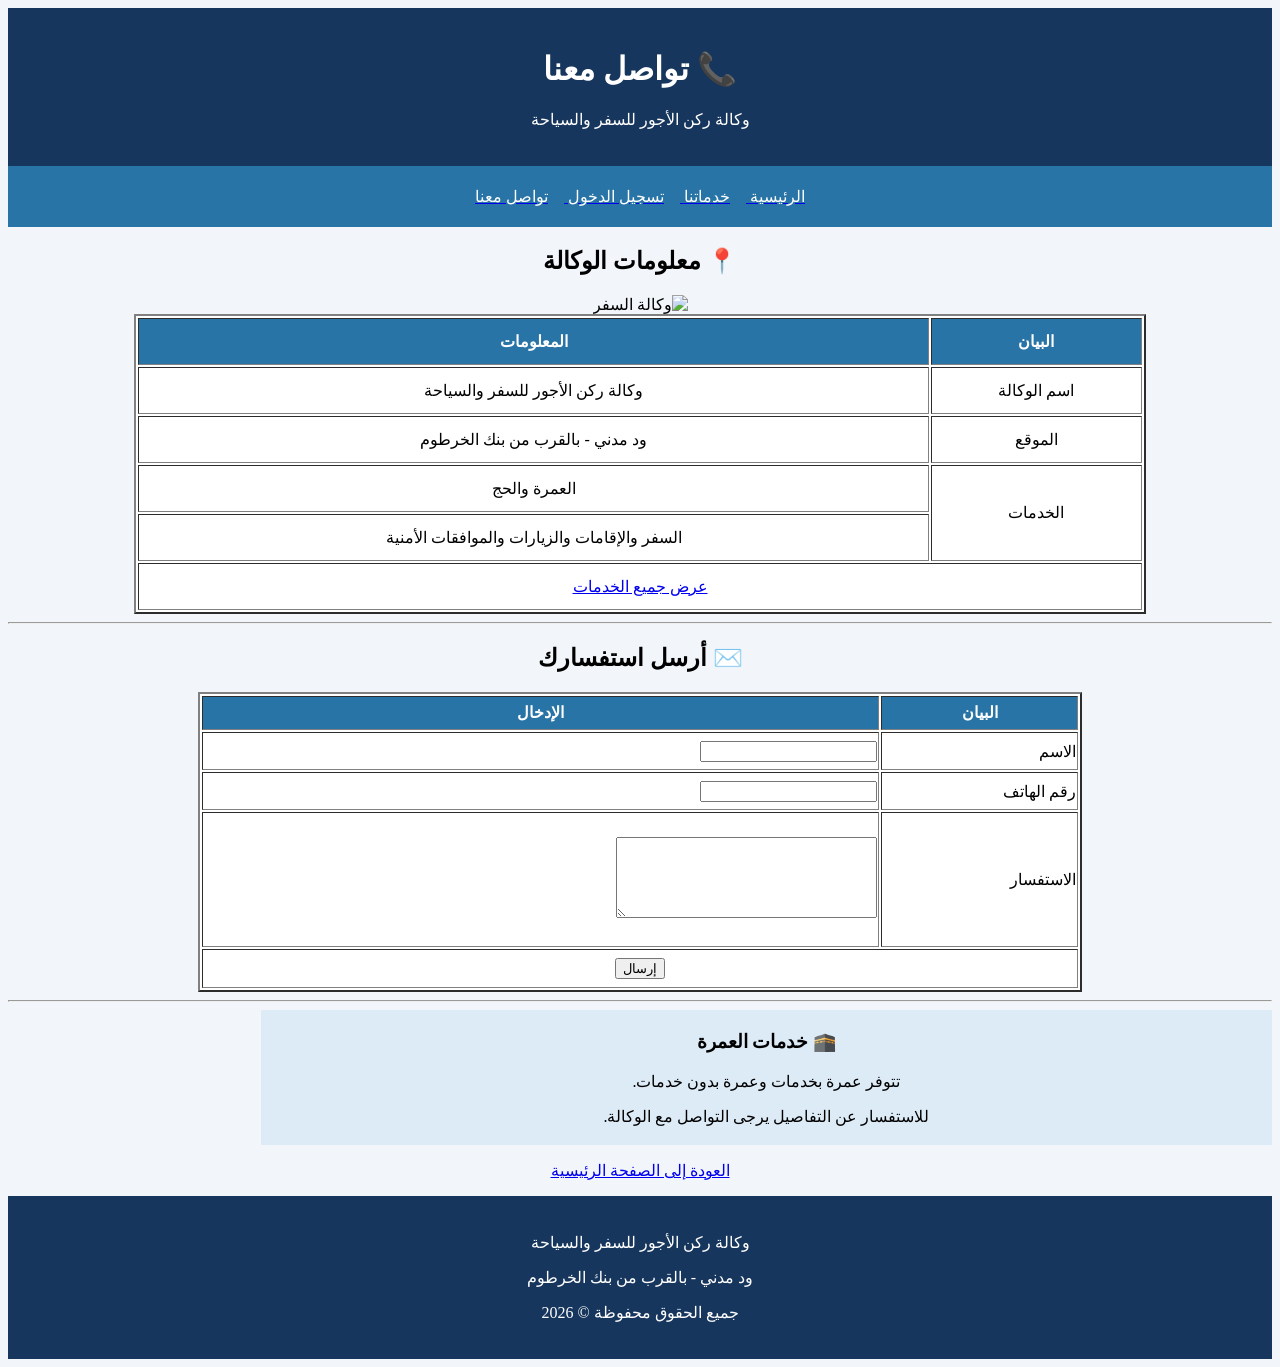
==== contact.html @ 18c45c10 "Add files via upload" ====
<!DOCTYPE html>
<html lang="ar" dir="rtl">

<head>
    <meta charset="UTF-8">
    <title>وكالة ركن الأجور - تواصل معنا</title>
</head>

<body bgcolor="#F2F6FA">

<header align="center">

<table width="100%" bgcolor="#17365D">
<tr>
<td align="center">

<br>

<h1>
<font color="white">
📞 تواصل معنا
</font>
</h1>

<p>
<font color="white">
<span>وكالة ركن الأجور للسفر والسياحة</span>
</font>
</p>

<br>

</td>
</tr>
</table>

</header>


<nav align="center">

<table width="100%" bgcolor="#2874A6">
<tr>
<td align="center">

<br>

<a href="index.html">
<font color="white">الرئيسية</font>
</a>

&nbsp;&nbsp;&nbsp;

<a href="services.html">
<font color="white">خدماتنا</font>
</a>

&nbsp;&nbsp;&nbsp;

<a href="login.html">
<font color="white">تسجيل الدخول</font>
</a>

&nbsp;&nbsp;&nbsp;

<a href="contact.html">
<font color="white">تواصل معنا</font>
</a>

<br><br>

</td>
</tr>
</table>

</nav>


<main>

<section>

<article>

<h2 align="center">📍 معلومات الوكالة</h2>

<div align="center">

<img
src="https://images.unsplash.com/photo-1521737604893-d14cc237f11d"
width="400"
height="200"
alt="وكالة السفر">

<table
border="2"
width="80%"
height="300"
align="center"
bgcolor="white">

<tr bgcolor="#2874A6">

<th>

<font color="white">
البيان
</font>

</th>

<th>

<font color="white">
المعلومات
</font>

</th>

</tr>


<tr align="center">

<td>اسم الوكالة</td>

<td>
<span>وكالة ركن الأجور للسفر والسياحة</span>
</td>

</tr>


<tr align="center">

<td>الموقع</td>

<td>
ود مدني - بالقرب من بنك الخرطوم
</td>

</tr>


<tr align="center">

<td rowspan="2">
الخدمات
</td>

<td>
العمرة والحج
</td>

</tr>


<tr align="center">

<td>
السفر والإقامات والزيارات والموافقات الأمنية
</td>

</tr>


<tr align="center">

<td colspan="2">

<a href="services.html">
عرض جميع الخدمات
</a>

</td>

</tr>

</table>

</div>

</article>

</section>


<hr>


<section>

<h2 align="center">✉️ أرسل استفسارك</h2>

<div align="center">

<table
border="2"
width="70%"
height="300"
align="center"
bgcolor="white">

<tr>

<th bgcolor="#2874A6">

<font color="white">
البيان
</font>

</th>

<th bgcolor="#2874A6">

<font color="white">
الإدخال
</font>

</th>

</tr>


<tr>

<td>
الاسم
</td>

<td>

<input
type="text"
name="name">

</td>

</tr>


<tr>

<td>
رقم الهاتف
</td>

<td>

<input
type="text"
name="phone">

</td>

</tr>


<tr>

<td>
الاستفسار
</td>

<td>

<textarea
name="message"
rows="5"
cols="30"></textarea>

</td>

</tr>


<tr>

<td colspan="2" align="center">

<input
type="submit"
value="إرسال">

</td>

</tr>

</table>

</div>

</section>


<hr>


<aside align="center">

<table width="80%" bgcolor="#DDEBF7">

<tr>
<td align="center">

<h3>🕋 خدمات العمرة</h3>

<p>
تتوفر عمرة بخدمات وعمرة بدون خدمات.
</p>

<p>
<span>
للاستفسار عن التفاصيل يرجى التواصل مع الوكالة.
</span>
</p>

</td>
</tr>

</table>

</aside>


<section>

<div align="center">

<p>

<a href="index.html">
العودة إلى الصفحة الرئيسية
</a>

</p>

</div>

</section>

</main>


<footer align="center">

<table width="100%" bgcolor="#17365D">

<tr>
<td align="center">

<br>

<font color="white">

<p>
وكالة ركن الأجور للسفر والسياحة
</p>

<p>
ود مدني - بالقرب من بنك الخرطوم
</p>

<p>
جميع الحقوق محفوظة © 2026
</p>

</font>

<br>

</td>
</tr>

</table>

</footer>

</body>
</html>
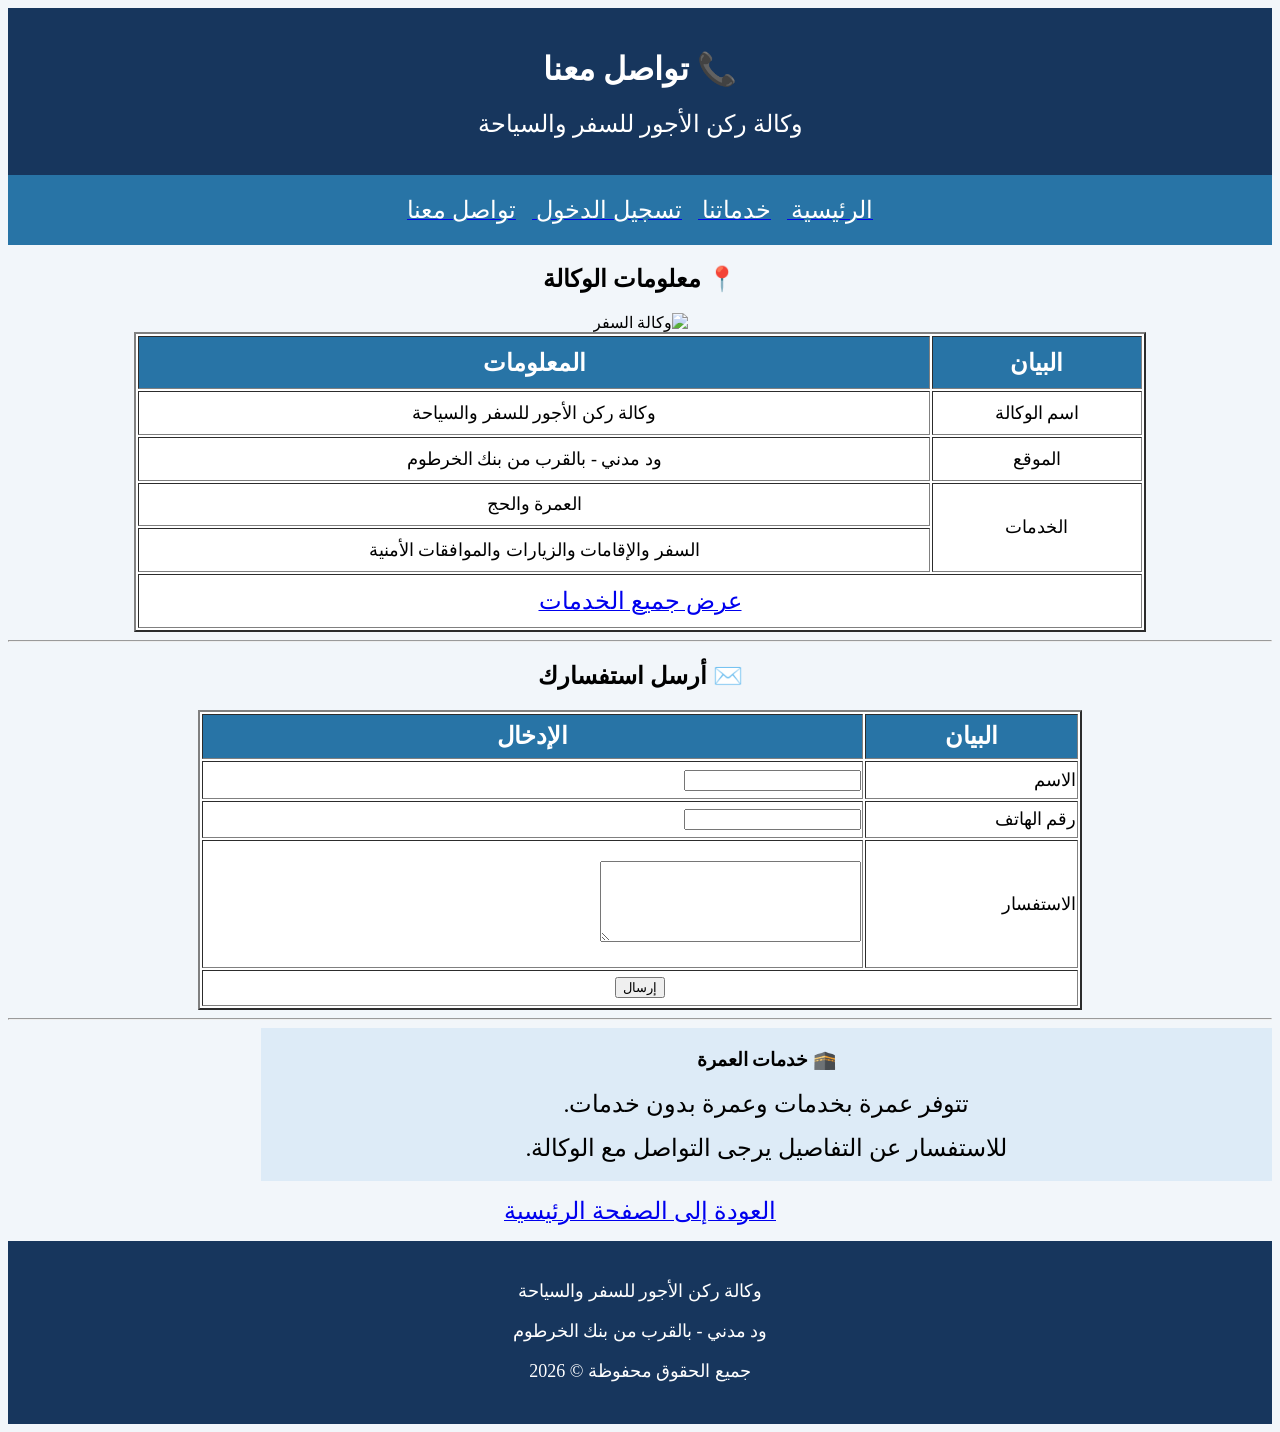
==== commit 24e362da: "Update contact.html" ====
--- a/contact.html
+++ b/contact.html
@@ -23,7 +23,7 @@
 </h1>
 
 <p>
-<font color="white">
+<font color="white" size="5">
 <span>وكالة ركن الأجور للسفر والسياحة</span>
 </font>
 </p>
@@ -46,25 +46,25 @@
 <br>
 
 <a href="index.html">
-<font color="white">الرئيسية</font>
+<font color="white" size="5">الرئيسية</font>
 </a>
 
 &nbsp;&nbsp;&nbsp;
 
 <a href="services.html">
-<font color="white">خدماتنا</font>
+<font color="white" size="5">خدماتنا</font>
 </a>
 
 &nbsp;&nbsp;&nbsp;
 
 <a href="login.html">
-<font color="white">تسجيل الدخول</font>
+<font color="white" size="5">تسجيل الدخول</font>
 </a>
 
 &nbsp;&nbsp;&nbsp;
 
 <a href="contact.html">
-<font color="white">تواصل معنا</font>
+<font color="white" size="5">تواصل معنا</font>
 </a>
 
 <br><br>
@@ -103,7 +103,7 @@
 
 <th>
 
-<font color="white">
+<font color="white" size="5">
 البيان
 </font>
 
@@ -111,7 +111,7 @@
 
 <th>
 
-<font color="white">
+<font color="white" size="5">
 المعلومات
 </font>
 
@@ -122,10 +122,16 @@
 
 <tr align="center">
 
-<td>اسم الوكالة</td>
-
-<td>
+<td>
+<font size="4">
+اسم الوكالة
+</font>
+</td>
+
+<td>
+<font size="4">
 <span>وكالة ركن الأجور للسفر والسياحة</span>
+</font>
 </td>
 
 </tr>
@@ -133,10 +139,16 @@
 
 <tr align="center">
 
-<td>الموقع</td>
-
-<td>
+<td>
+<font size="4">
+الموقع
+</font>
+</td>
+
+<td>
+<font size="4">
 ود مدني - بالقرب من بنك الخرطوم
+</font>
 </td>
 
 </tr>
@@ -145,11 +157,15 @@
 <tr align="center">
 
 <td rowspan="2">
+<font size="4">
 الخدمات
-</td>
-
-<td>
+</font>
+</td>
+
+<td>
+<font size="4">
 العمرة والحج
+</font>
 </td>
 
 </tr>
@@ -158,7 +174,9 @@
 <tr align="center">
 
 <td>
+<font size="4">
 السفر والإقامات والزيارات والموافقات الأمنية
+</font>
 </td>
 
 </tr>
@@ -169,7 +187,9 @@
 <td colspan="2">
 
 <a href="services.html">
+<font size="5">
 عرض جميع الخدمات
+</font>
 </a>
 
 </td>
@@ -205,7 +225,7 @@
 
 <th bgcolor="#2874A6">
 
-<font color="white">
+<font color="white" size="5">
 البيان
 </font>
 
@@ -213,7 +233,7 @@
 
 <th bgcolor="#2874A6">
 
-<font color="white">
+<font color="white" size="5">
 الإدخال
 </font>
 
@@ -225,7 +245,9 @@
 <tr>
 
 <td>
+<font size="4">
 الاسم
+</font>
 </td>
 
 <td>
@@ -242,7 +264,9 @@
 <tr>
 
 <td>
+<font size="4">
 رقم الهاتف
+</font>
 </td>
 
 <td>
@@ -259,7 +283,9 @@
 <tr>
 
 <td>
+<font size="4">
 الاستفسار
+</font>
 </td>
 
 <td>
@@ -306,13 +332,17 @@
 <h3>🕋 خدمات العمرة</h3>
 
 <p>
+<font size="5">
 تتوفر عمرة بخدمات وعمرة بدون خدمات.
-</p>
-
-<p>
+</font>
+</p>
+
+<p>
+<font size="5">
 <span>
 للاستفسار عن التفاصيل يرجى التواصل مع الوكالة.
 </span>
+</font>
 </p>
 
 </td>
@@ -330,7 +360,9 @@
 <p>
 
 <a href="index.html">
+<font size="5">
 العودة إلى الصفحة الرئيسية
+</font>
 </a>
 
 </p>
@@ -351,7 +383,7 @@
 
 <br>
 
-<font color="white">
+<font color="white" size="4">
 
 <p>
 وكالة ركن الأجور للسفر والسياحة
@@ -377,4 +409,4 @@
 </footer>
 
 </body>
-</html>+    </html>
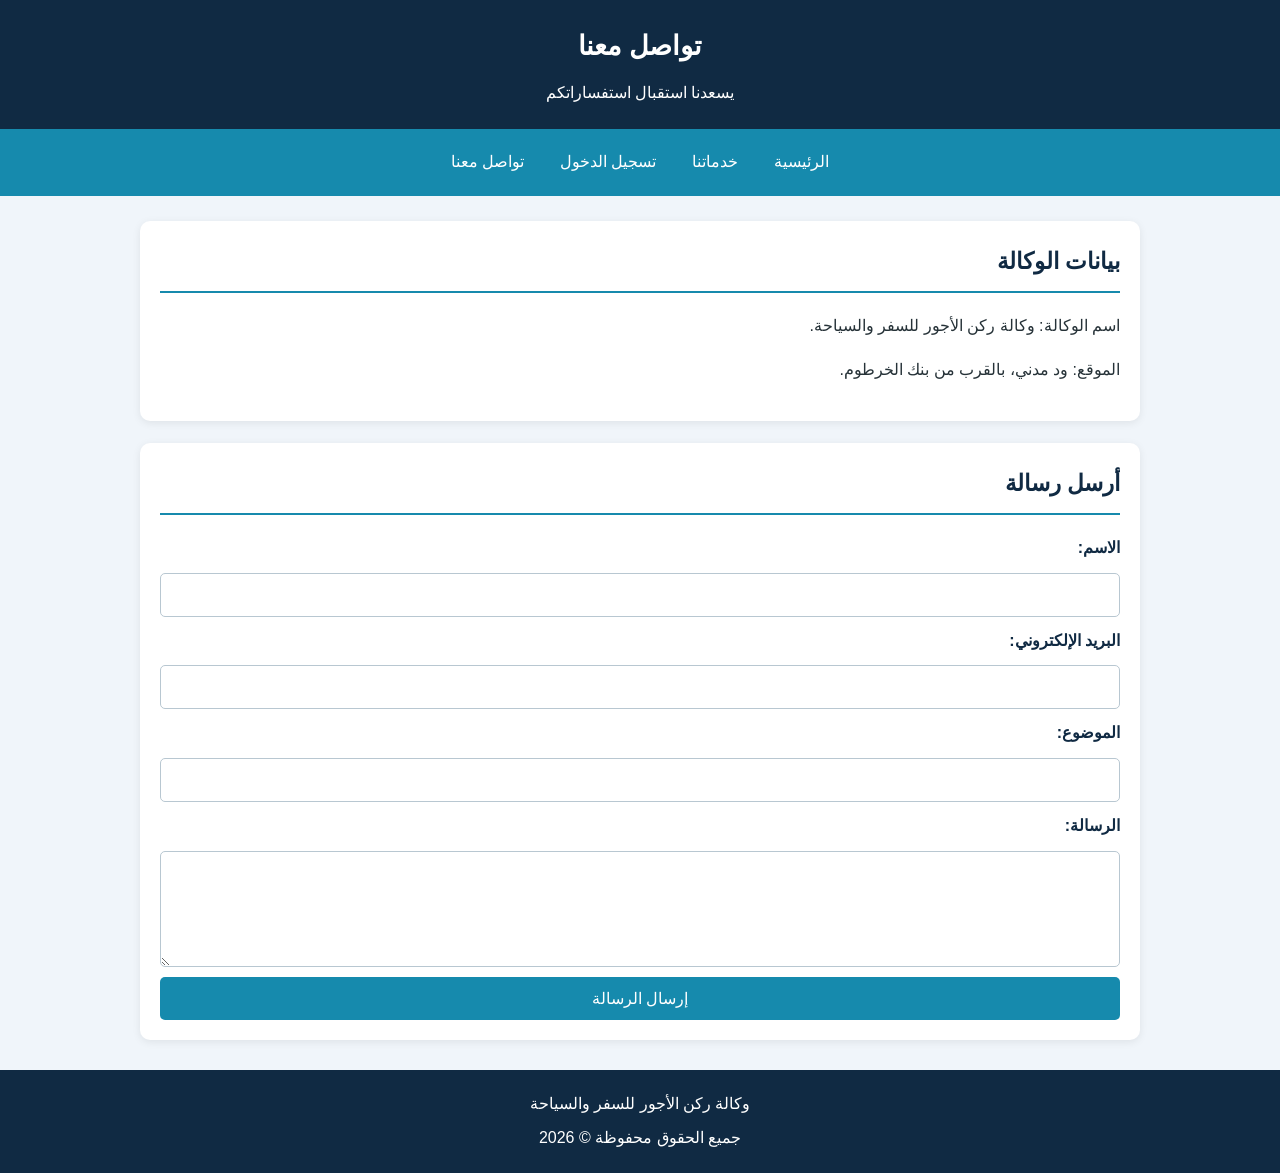
==== commit 97f71d7e: "Add files via upload" ====
--- a/contact.html
+++ b/contact.html
@@ -3,410 +3,63 @@
 
 <head>
     <meta charset="UTF-8">
-    <title>وكالة ركن الأجور - تواصل معنا</title>
+    <meta name="viewport" content="width=device-width, initial-scale=1.0">
+    <title>تواصل معنا</title>
+    <link rel="stylesheet" href="style.css">
 </head>
 
-<body bgcolor="#F2F6FA">
+<body>
 
-<header align="center">
+    <header>
+        <h1>تواصل معنا</h1>
+        <p>يسعدنا استقبال استفساراتكم</p>
+    </header>
 
-<table width="100%" bgcolor="#17365D">
-<tr>
-<td align="center">
+    <nav>
+        <a href="index.html">الرئيسية</a>
+        <a href="services.html">خدماتنا</a>
+        <a href="login.html">تسجيل الدخول</a>
+        <a href="contact.html">تواصل معنا</a>
+    </nav>
 
-<br>
+    <main>
 
-<h1>
-<font color="white">
-📞 تواصل معنا
-</font>
-</h1>
+        <section>
+            <h2>بيانات الوكالة</h2>
 
-<p>
-<font color="white" size="5">
-<span>وكالة ركن الأجور للسفر والسياحة</span>
-</font>
-</p>
+            <p>اسم الوكالة: وكالة ركن الأجور للسفر والسياحة.</p>
 
-<br>
+            <p>الموقع: ود مدني، بالقرب من بنك الخرطوم.</p>
+        </section>
 
-</td>
-</tr>
-</table>
+        <section>
+            <h2>أرسل رسالة</h2>
 
-</header>
+            <form action="#" method="post">
 
+                <label for="name">الاسم:</label>
+                <input type="text" id="name" name="name" required>
 
-<nav align="center">
+                <label for="email">البريد الإلكتروني:</label>
+                <input type="email" id="email" name="email" required>
 
-<table width="100%" bgcolor="#2874A6">
-<tr>
-<td align="center">
+                <label for="subject">الموضوع:</label>
+                <input type="text" id="subject" name="subject" required>
 
-<br>
+                <label for="message">الرسالة:</label>
+                <textarea id="message" name="message" rows="5" required></textarea>
 
-<a href="index.html">
-<font color="white" size="5">الرئيسية</font>
-</a>
+                <button type="submit">إرسال الرسالة</button>
 
-&nbsp;&nbsp;&nbsp;
+            </form>
+        </section>
 
-<a href="services.html">
-<font color="white" size="5">خدماتنا</font>
-</a>
+    </main>
 
-&nbsp;&nbsp;&nbsp;
-
-<a href="login.html">
-<font color="white" size="5">تسجيل الدخول</font>
-</a>
-
-&nbsp;&nbsp;&nbsp;
-
-<a href="contact.html">
-<font color="white" size="5">تواصل معنا</font>
-</a>
-
-<br><br>
-
-</td>
-</tr>
-</table>
-
-</nav>
-
-
-<main>
-
-<section>
-
-<article>
-
-<h2 align="center">📍 معلومات الوكالة</h2>
-
-<div align="center">
-
-<img
-src="https://images.unsplash.com/photo-1521737604893-d14cc237f11d"
-width="400"
-height="200"
-alt="وكالة السفر">
-
-<table
-border="2"
-width="80%"
-height="300"
-align="center"
-bgcolor="white">
-
-<tr bgcolor="#2874A6">
-
-<th>
-
-<font color="white" size="5">
-البيان
-</font>
-
-</th>
-
-<th>
-
-<font color="white" size="5">
-المعلومات
-</font>
-
-</th>
-
-</tr>
-
-
-<tr align="center">
-
-<td>
-<font size="4">
-اسم الوكالة
-</font>
-</td>
-
-<td>
-<font size="4">
-<span>وكالة ركن الأجور للسفر والسياحة</span>
-</font>
-</td>
-
-</tr>
-
-
-<tr align="center">
-
-<td>
-<font size="4">
-الموقع
-</font>
-</td>
-
-<td>
-<font size="4">
-ود مدني - بالقرب من بنك الخرطوم
-</font>
-</td>
-
-</tr>
-
-
-<tr align="center">
-
-<td rowspan="2">
-<font size="4">
-الخدمات
-</font>
-</td>
-
-<td>
-<font size="4">
-العمرة والحج
-</font>
-</td>
-
-</tr>
-
-
-<tr align="center">
-
-<td>
-<font size="4">
-السفر والإقامات والزيارات والموافقات الأمنية
-</font>
-</td>
-
-</tr>
-
-
-<tr align="center">
-
-<td colspan="2">
-
-<a href="services.html">
-<font size="5">
-عرض جميع الخدمات
-</font>
-</a>
-
-</td>
-
-</tr>
-
-</table>
-
-</div>
-
-</article>
-
-</section>
-
-
-<hr>
-
-
-<section>
-
-<h2 align="center">✉️ أرسل استفسارك</h2>
-
-<div align="center">
-
-<table
-border="2"
-width="70%"
-height="300"
-align="center"
-bgcolor="white">
-
-<tr>
-
-<th bgcolor="#2874A6">
-
-<font color="white" size="5">
-البيان
-</font>
-
-</th>
-
-<th bgcolor="#2874A6">
-
-<font color="white" size="5">
-الإدخال
-</font>
-
-</th>
-
-</tr>
-
-
-<tr>
-
-<td>
-<font size="4">
-الاسم
-</font>
-</td>
-
-<td>
-
-<input
-type="text"
-name="name">
-
-</td>
-
-</tr>
-
-
-<tr>
-
-<td>
-<font size="4">
-رقم الهاتف
-</font>
-</td>
-
-<td>
-
-<input
-type="text"
-name="phone">
-
-</td>
-
-</tr>
-
-
-<tr>
-
-<td>
-<font size="4">
-الاستفسار
-</font>
-</td>
-
-<td>
-
-<textarea
-name="message"
-rows="5"
-cols="30"></textarea>
-
-</td>
-
-</tr>
-
-
-<tr>
-
-<td colspan="2" align="center">
-
-<input
-type="submit"
-value="إرسال">
-
-</td>
-
-</tr>
-
-</table>
-
-</div>
-
-</section>
-
-
-<hr>
-
-
-<aside align="center">
-
-<table width="80%" bgcolor="#DDEBF7">
-
-<tr>
-<td align="center">
-
-<h3>🕋 خدمات العمرة</h3>
-
-<p>
-<font size="5">
-تتوفر عمرة بخدمات وعمرة بدون خدمات.
-</font>
-</p>
-
-<p>
-<font size="5">
-<span>
-للاستفسار عن التفاصيل يرجى التواصل مع الوكالة.
-</span>
-</font>
-</p>
-
-</td>
-</tr>
-
-</table>
-
-</aside>
-
-
-<section>
-
-<div align="center">
-
-<p>
-
-<a href="index.html">
-<font size="5">
-العودة إلى الصفحة الرئيسية
-</font>
-</a>
-
-</p>
-
-</div>
-
-</section>
-
-</main>
-
-
-<footer align="center">
-
-<table width="100%" bgcolor="#17365D">
-
-<tr>
-<td align="center">
-
-<br>
-
-<font color="white" size="4">
-
-<p>
-وكالة ركن الأجور للسفر والسياحة
-</p>
-
-<p>
-ود مدني - بالقرب من بنك الخرطوم
-</p>
-
-<p>
-جميع الحقوق محفوظة © 2026
-</p>
-
-</font>
-
-<br>
-
-</td>
-</tr>
-
-</table>
-
-</footer>
+    <footer>
+        <p>وكالة ركن الأجور للسفر والسياحة</p>
+        <p>جميع الحقوق محفوظة &copy; 2026</p>
+    </footer>
 
 </body>
-    </html>
+</html>
--- a/style.css
+++ b/style.css
@@ -0,0 +1,257 @@
+/* الإعدادات العامة */
+* {
+    box-sizing: border-box;
+}
+
+body {
+    margin: 0;
+    padding: 0;
+    font-family: Arial, sans-serif;
+    direction: rtl;
+    background-color: #f0f5fa;
+    color: #263238;
+    font-size: 16px;
+    line-height: 1.8;
+}
+
+/* رأس الصفحة */
+header {
+    background-color: #102a43;
+    color: white;
+    text-align: center;
+    padding: 22px 12px;
+}
+
+header h1 {
+    margin: 0;
+    font-size: 27px;
+}
+
+header p {
+    margin: 8px 0 0;
+    font-size: 16px;
+}
+
+/* قائمة التنقل */
+nav {
+    background-color: #168aad;
+    padding: 12px;
+    display: flex;
+    justify-content: center;
+    align-items: center;
+    flex-wrap: wrap;
+    gap: 8px;
+}
+
+nav a {
+    color: white;
+    text-decoration: none;
+    padding: 7px 14px;
+    border-radius: 5px;
+    font-size: 16px;
+}
+
+nav a:hover {
+    background-color: #102a43;
+}
+
+/* المحتوى الرئيسي */
+main {
+    width: 92%;
+    max-width: 1000px;
+    margin: 25px auto;
+}
+
+/* الأقسام */
+section {
+    background-color: white;
+    margin-bottom: 22px;
+    padding: 20px;
+    border-radius: 10px;
+    box-shadow: 0 2px 8px rgba(0, 0, 0, 0.08);
+}
+
+section h2 {
+    color: #102a43;
+    font-size: 23px;
+    margin-top: 0;
+    padding-bottom: 8px;
+    border-bottom: 2px solid #168aad;
+}
+
+section h3 {
+    color: #168aad;
+    font-size: 19px;
+}
+
+/* الصور */
+section img {
+    display: block;
+    width: 100%;
+    max-width: 500px;
+    height: auto;
+    margin: 18px auto;
+    border-radius: 10px;
+}
+
+/* الروابط */
+a {
+    color: #087ea4;
+}
+
+nav a {
+    color: white;
+}
+
+section a {
+    display: inline-block;
+    margin-top: 8px;
+}
+
+/* الجداول */
+table {
+    width: 100%;
+    border-collapse: collapse;
+    margin-top: 15px;
+    background-color: white;
+}
+
+th,
+td {
+    border: 1px solid #ccd6df;
+    padding: 10px;
+    text-align: right;
+    overflow-wrap: break-word;
+}
+
+th {
+    background-color: #102a43;
+    color: white;
+}
+
+tr:nth-child(even) {
+    background-color: #edf5fa;
+}
+
+/* القوائم */
+ul {
+    padding-right: 25px;
+}
+
+li {
+    margin-bottom: 8px;
+}
+
+/* النماذج */
+form {
+    display: flex;
+    flex-direction: column;
+    gap: 10px;
+}
+
+label {
+    font-weight: bold;
+    color: #102a43;
+}
+
+input,
+textarea {
+    width: 100%;
+    padding: 12px;
+    border: 1px solid #b8c7d1;
+    border-radius: 5px;
+    font-family: Arial, sans-serif;
+    font-size: 16px;
+    background-color: white;
+}
+
+input:focus,
+textarea:focus {
+    outline: none;
+    border-color: #168aad;
+}
+
+textarea {
+    resize: vertical;
+}
+
+/* الأزرار */
+button {
+    background-color: #168aad;
+    color: white;
+    border: none;
+    padding: 12px;
+    border-radius: 5px;
+    font-size: 16px;
+    cursor: pointer;
+    font-family: Arial, sans-serif;
+}
+
+button:hover {
+    background-color: #102a43;
+}
+
+/* أسفل الصفحة */
+footer {
+    background-color: #102a43;
+    color: white;
+    text-align: center;
+    padding: 15px;
+    margin-top: 30px;
+}
+
+footer p {
+    margin: 5px 0;
+}
+
+/* تنسيق شاشات الموبايل */
+@media screen and (max-width: 600px) {
+
+    header h1 {
+        font-size: 22px;
+    }
+
+    header p {
+        font-size: 15px;
+    }
+
+    nav {
+        gap: 5px;
+        padding: 8px;
+    }
+
+    nav a {
+        padding: 7px 9px;
+        font-size: 14px;
+    }
+
+    main {
+        width: 94%;
+        margin: 15px auto;
+    }
+
+    section {
+        padding: 14px;
+    }
+
+    section h2 {
+        font-size: 20px;
+    }
+
+    section h3 {
+        font-size: 17px;
+    }
+
+    section img {
+        max-width: 100%;
+    }
+
+    table {
+        font-size: 14px;
+    }
+
+    th,
+    td {
+        padding: 7px;
+    }
+}
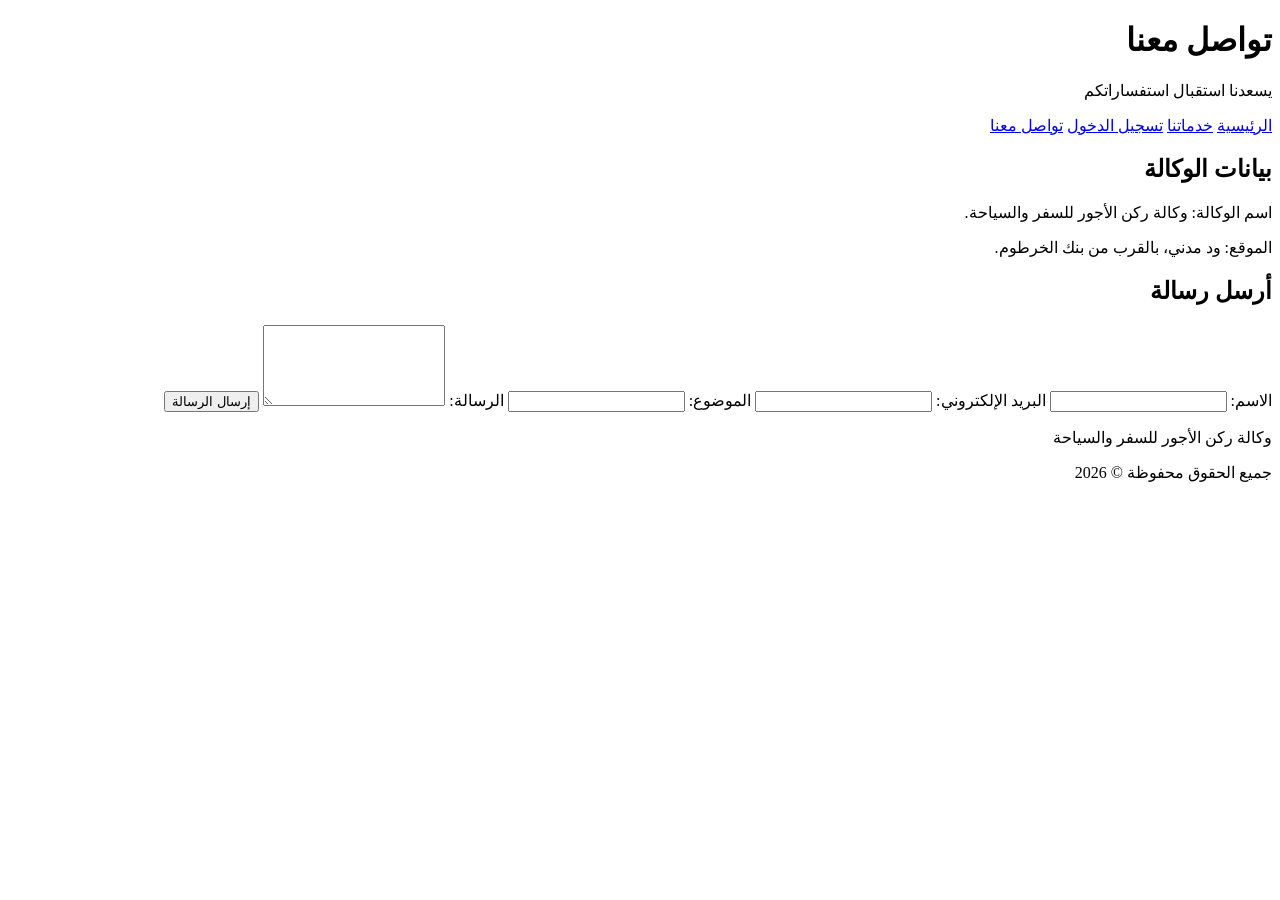
==== commit 58a928ae: "Update contact.html" ====
--- a/contact.html
+++ b/contact.html
@@ -5,7 +5,7 @@
     <meta charset="UTF-8">
     <meta name="viewport" content="width=device-width, initial-scale=1.0">
     <title>تواصل معنا</title>
-    <link rel="stylesheet" href="style.css">
+    <link rel="stylesheet" href="css/style.css">
 </head>
 
 <body>
@@ -62,4 +62,4 @@
     </footer>
 
 </body>
-</html>+</html>
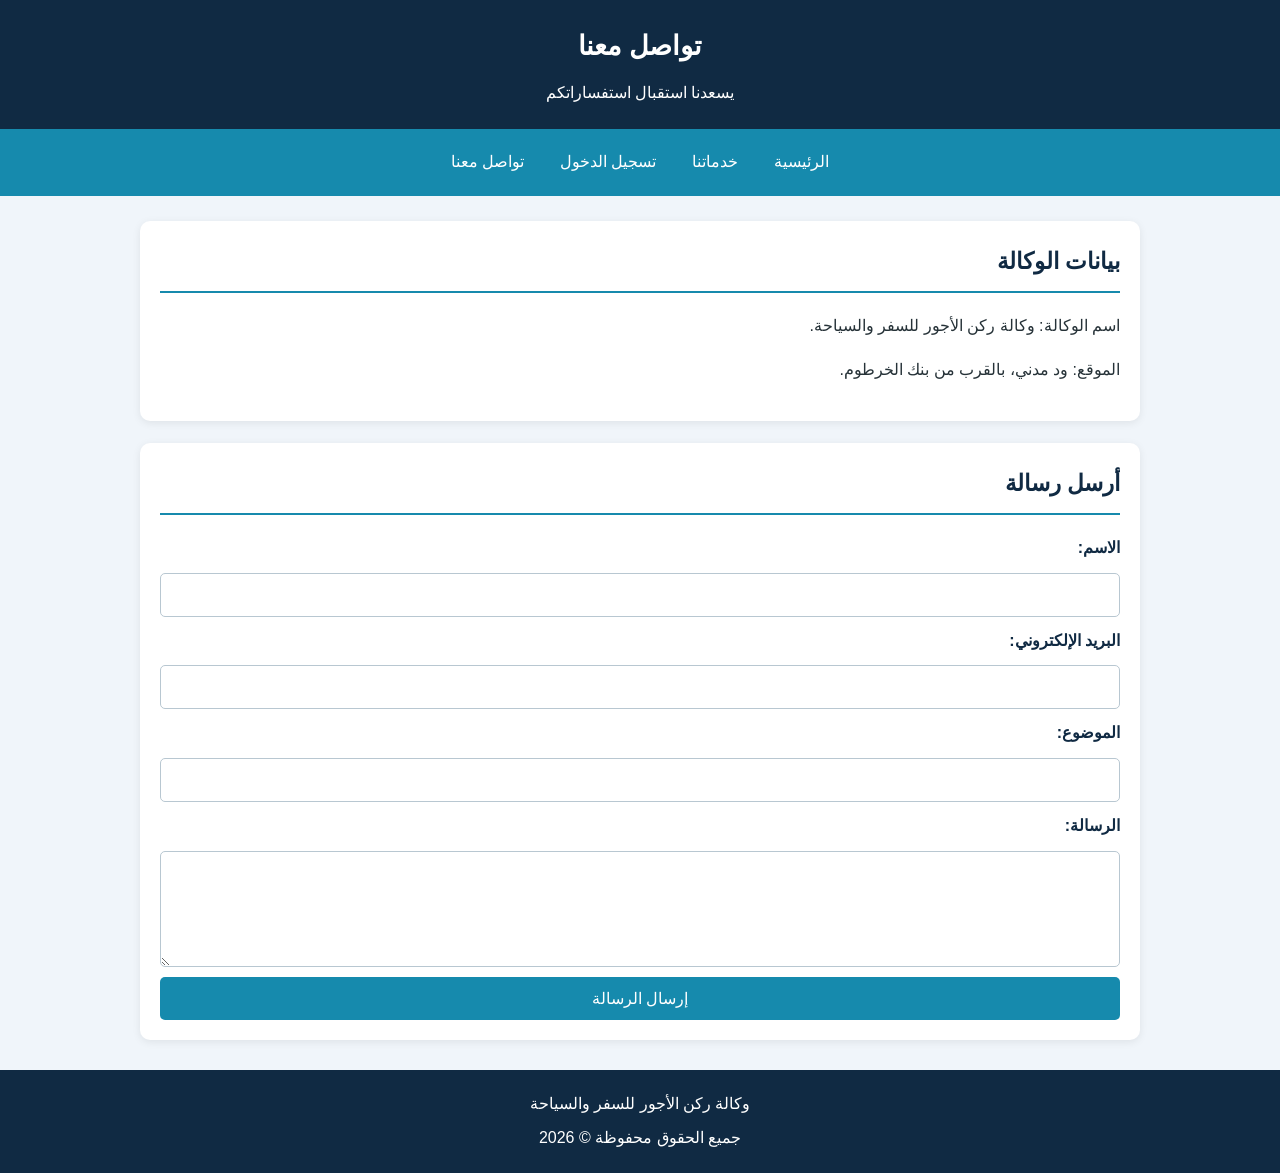
==== commit 2c068c54: "Update contact.html" ====
--- a/contact.html
+++ b/contact.html
@@ -5,7 +5,7 @@
     <meta charset="UTF-8">
     <meta name="viewport" content="width=device-width, initial-scale=1.0">
     <title>تواصل معنا</title>
-    <link rel="stylesheet" href="css/style.css">
+    <link rel="stylesheet" href="CSS/style.css">
 </head>
 
 <body>
--- a/CSS/style.css
+++ b/CSS/style.css
@@ -0,0 +1,257 @@
+/* الإعدادات العامة */
+* {
+    box-sizing: border-box;
+}
+
+body {
+    margin: 0;
+    padding: 0;
+    font-family: Arial, sans-serif;
+    direction: rtl;
+    background-color: #f0f5fa;
+    color: #263238;
+    font-size: 16px;
+    line-height: 1.8;
+}
+
+/* رأس الصفحة */
+header {
+    background-color: #102a43;
+    color: white;
+    text-align: center;
+    padding: 22px 12px;
+}
+
+header h1 {
+    margin: 0;
+    font-size: 27px;
+}
+
+header p {
+    margin: 8px 0 0;
+    font-size: 16px;
+}
+
+/* قائمة التنقل */
+nav {
+    background-color: #168aad;
+    padding: 12px;
+    display: flex;
+    justify-content: center;
+    align-items: center;
+    flex-wrap: wrap;
+    gap: 8px;
+}
+
+nav a {
+    color: white;
+    text-decoration: none;
+    padding: 7px 14px;
+    border-radius: 5px;
+    font-size: 16px;
+}
+
+nav a:hover {
+    background-color: #102a43;
+}
+
+/* المحتوى الرئيسي */
+main {
+    width: 92%;
+    max-width: 1000px;
+    margin: 25px auto;
+}
+
+/* الأقسام */
+section {
+    background-color: white;
+    margin-bottom: 22px;
+    padding: 20px;
+    border-radius: 10px;
+    box-shadow: 0 2px 8px rgba(0, 0, 0, 0.08);
+}
+
+section h2 {
+    color: #102a43;
+    font-size: 23px;
+    margin-top: 0;
+    padding-bottom: 8px;
+    border-bottom: 2px solid #168aad;
+}
+
+section h3 {
+    color: #168aad;
+    font-size: 19px;
+}
+
+/* الصور */
+section img {
+    display: block;
+    width: 100%;
+    max-width: 500px;
+    height: auto;
+    margin: 18px auto;
+    border-radius: 10px;
+}
+
+/* الروابط */
+a {
+    color: #087ea4;
+}
+
+nav a {
+    color: white;
+}
+
+section a {
+    display: inline-block;
+    margin-top: 8px;
+}
+
+/* الجداول */
+table {
+    width: 100%;
+    border-collapse: collapse;
+    margin-top: 15px;
+    background-color: white;
+}
+
+th,
+td {
+    border: 1px solid #ccd6df;
+    padding: 10px;
+    text-align: right;
+    overflow-wrap: break-word;
+}
+
+th {
+    background-color: #102a43;
+    color: white;
+}
+
+tr:nth-child(even) {
+    background-color: #edf5fa;
+}
+
+/* القوائم */
+ul {
+    padding-right: 25px;
+}
+
+li {
+    margin-bottom: 8px;
+}
+
+/* النماذج */
+form {
+    display: flex;
+    flex-direction: column;
+    gap: 10px;
+}
+
+label {
+    font-weight: bold;
+    color: #102a43;
+}
+
+input,
+textarea {
+    width: 100%;
+    padding: 12px;
+    border: 1px solid #b8c7d1;
+    border-radius: 5px;
+    font-family: Arial, sans-serif;
+    font-size: 16px;
+    background-color: white;
+}
+
+input:focus,
+textarea:focus {
+    outline: none;
+    border-color: #168aad;
+}
+
+textarea {
+    resize: vertical;
+}
+
+/* الأزرار */
+button {
+    background-color: #168aad;
+    color: white;
+    border: none;
+    padding: 12px;
+    border-radius: 5px;
+    font-size: 16px;
+    cursor: pointer;
+    font-family: Arial, sans-serif;
+}
+
+button:hover {
+    background-color: #102a43;
+}
+
+/* أسفل الصفحة */
+footer {
+    background-color: #102a43;
+    color: white;
+    text-align: center;
+    padding: 15px;
+    margin-top: 30px;
+}
+
+footer p {
+    margin: 5px 0;
+}
+
+/* تنسيق شاشات الموبايل */
+@media screen and (max-width: 600px) {
+
+    header h1 {
+        font-size: 22px;
+    }
+
+    header p {
+        font-size: 15px;
+    }
+
+    nav {
+        gap: 5px;
+        padding: 8px;
+    }
+
+    nav a {
+        padding: 7px 9px;
+        font-size: 14px;
+    }
+
+    main {
+        width: 94%;
+        margin: 15px auto;
+    }
+
+    section {
+        padding: 14px;
+    }
+
+    section h2 {
+        font-size: 20px;
+    }
+
+    section h3 {
+        font-size: 17px;
+    }
+
+    section img {
+        max-width: 100%;
+    }
+
+    table {
+        font-size: 14px;
+    }
+
+    th,
+    td {
+        padding: 7px;
+    }
+}
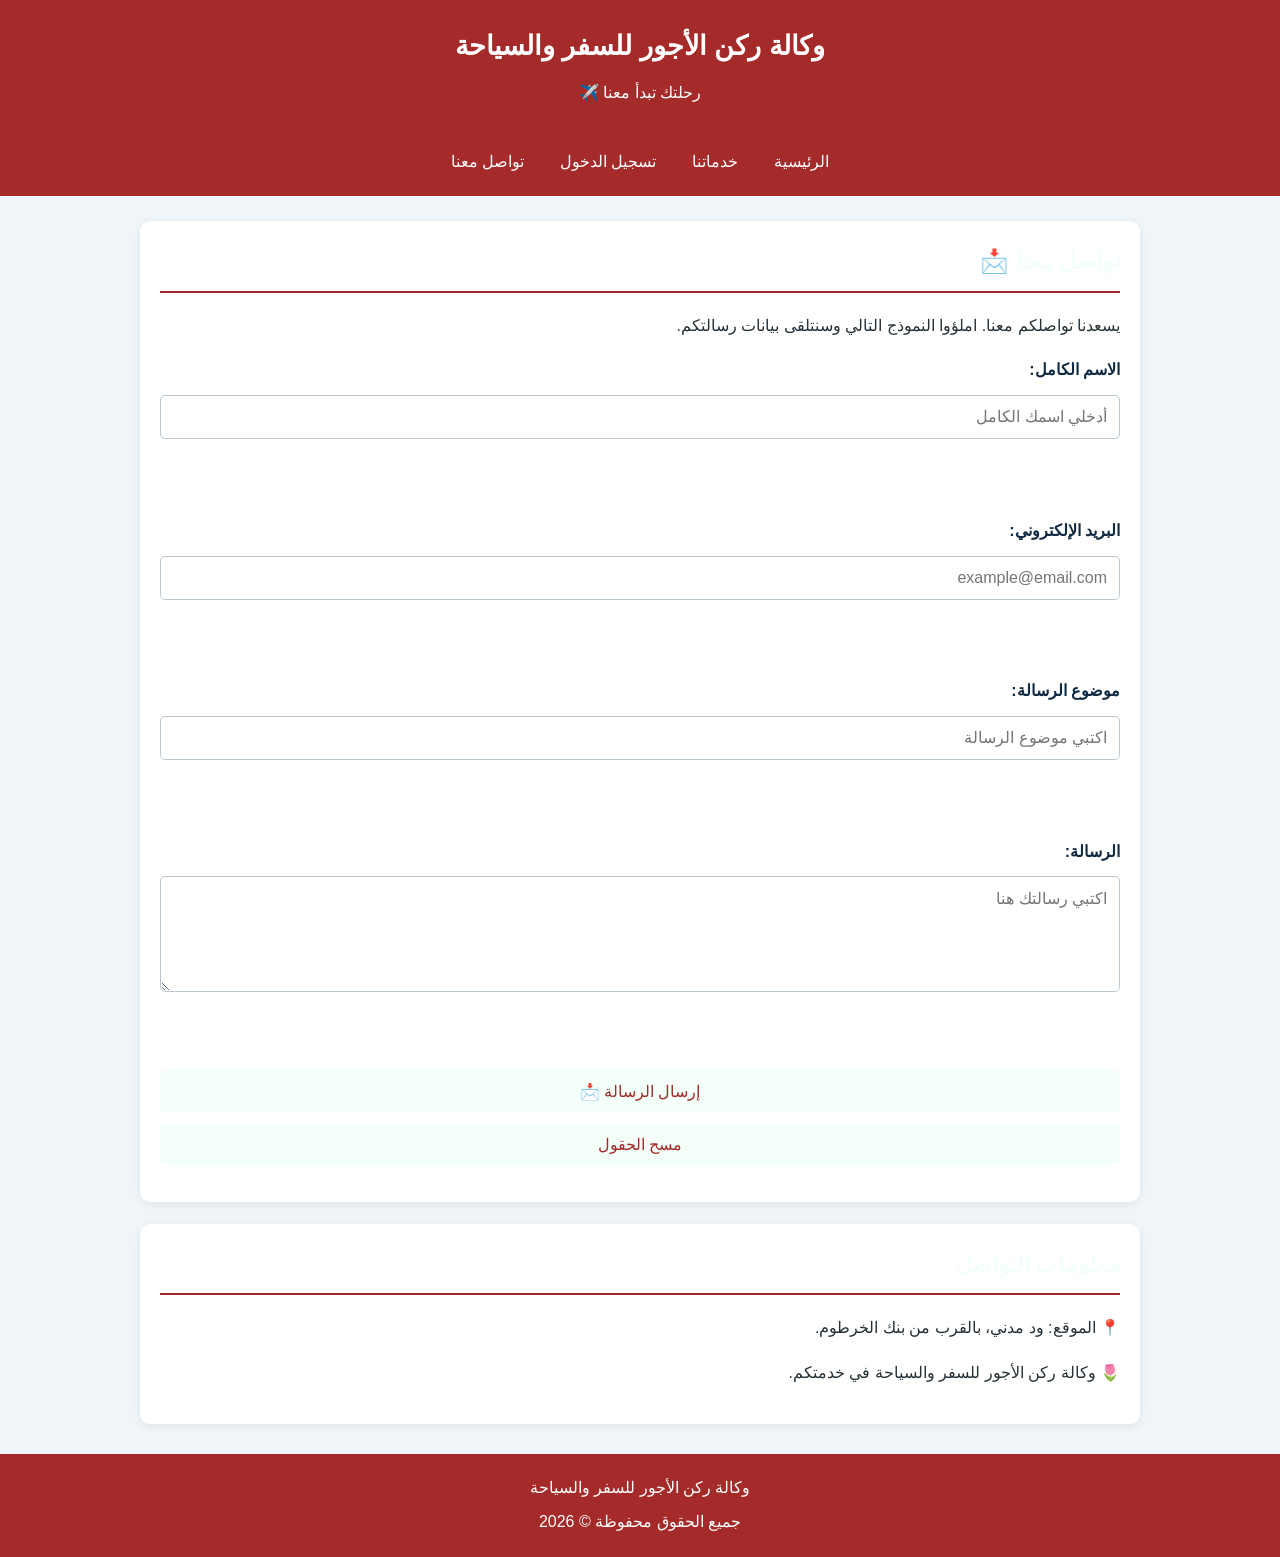
==== commit 40c2936d: "Update contact.html" ====
--- a/contact.html
+++ b/contact.html
@@ -1,65 +1,116 @@
-<!DOCTYPE html>
-<html lang="ar" dir="rtl">
+<!DOCTYPE html><html lang="ar" dir="rtl"><head>
+    <meta charset="UTF-8">
+    <meta name="viewport" content="width=device-width, initial-scale=1.0"><title>تواصل معنا - وكالة ركن الأجور</title>
 
-<head>
-    <meta charset="UTF-8">
-    <meta name="viewport" content="width=device-width, initial-scale=1.0">
-    <title>تواصل معنا</title>
-    <link rel="stylesheet" href="CSS/style.css">
-</head>
+<link rel="stylesheet" href="CSS/style.css">
 
-<body>
+</head><body><header>
+    <h1>وكالة ركن الأجور للسفر والسياحة</h1>
+    <p>رحلتك تبدأ معنا ✈️</p>
+</header><nav>
+    <a href="index.html">الرئيسية</a>
+    <a href="services.html">خدماتنا</a>
+    <a href="login.html">تسجيل الدخول</a>
+    <a href="contact.html">تواصل معنا</a>
+</nav><main><section>
+    <h2>تواصل معنا 📩</h2>
 
-    <header>
-        <h1>تواصل معنا</h1>
-        <p>يسعدنا استقبال استفساراتكم</p>
-    </header>
+    <p>
+        يسعدنا تواصلكم معنا.
+        املؤوا النموذج التالي وسنتلقى بيانات رسالتكم.
+    </p>
 
-    <nav>
-        <a href="index.html">الرئيسية</a>
-        <a href="services.html">خدماتنا</a>
-        <a href="login.html">تسجيل الدخول</a>
-        <a href="contact.html">تواصل معنا</a>
-    </nav>
+    <form id="contactForm">
 
-    <main>
+        <label for="name">الاسم الكامل:</label>
+        <input
+            type="text"
+            id="name"
+            placeholder="أدخلي اسمك الكامل"
+            required
+        >
 
-        <section>
-            <h2>بيانات الوكالة</h2>
+        <br><br>
 
-            <p>اسم الوكالة: وكالة ركن الأجور للسفر والسياحة.</p>
+        <label for="email">البريد الإلكتروني:</label>
+        <input
+            type="email"
+            id="email"
+            placeholder="example@email.com"
+            required
+        >
 
-            <p>الموقع: ود مدني، بالقرب من بنك الخرطوم.</p>
-        </section>
+        <br><br>
 
-        <section>
-            <h2>أرسل رسالة</h2>
+        <label for="subject">موضوع الرسالة:</label>
+        <input
+            type="text"
+            id="subject"
+            placeholder="اكتبي موضوع الرسالة"
+            required
+        >
 
-            <form action="#" method="post">
+        <br><br>
 
-                <label for="name">الاسم:</label>
-                <input type="text" id="name" name="name" required>
+        <label for="message">الرسالة:</label>
+        <textarea
+            id="message"
+            rows="5"
+            placeholder="اكتبي رسالتك هنا"
+            required
+        ></textarea>
 
-                <label for="email">البريد الإلكتروني:</label>
-                <input type="email" id="email" name="email" required>
+        <br><br>
 
-                <label for="subject">الموضوع:</label>
-                <input type="text" id="subject" name="subject" required>
+        <button type="submit">إرسال الرسالة 📩</button>
 
-                <label for="message">الرسالة:</label>
-                <textarea id="message" name="message" rows="5" required></textarea>
+        <button type="reset">مسح الحقول</button>
 
-                <button type="submit">إرسال الرسالة</button>
+    </form>
 
-            </form>
-        </section>
+    <p id="result"></p>
 
-    </main>
+</section>
 
-    <footer>
-        <p>وكالة ركن الأجور للسفر والسياحة</p>
-        <p>جميع الحقوق محفوظة &copy; 2026</p>
-    </footer>
+<section>
+    <h2>معلومات التواصل</h2>
 
+    <p>📍 الموقع: ود مدني، بالقرب من بنك الخرطوم.</p>
+
+    <p>🌷 وكالة ركن الأجور للسفر والسياحة في خدمتكم.</p>
+</section>
+
+</main><footer>
+    <p>وكالة ركن الأجور للسفر والسياحة</p>
+    <p>جميع الحقوق محفوظة &copy; 2026</p>
+</footer><script>
+
+document.getElementById("contactForm").addEventListener("submit", function(event) {
+
+    event.preventDefault();
+
+    let name = document.getElementById("name").value.trim();
+    let email = document.getElementById("email").value.trim();
+    let subject = document.getElementById("subject").value.trim();
+    let message = document.getElementById("message").value.trim();
+
+    if (name === "" || email === "" || subject === "" || message === "") {
+
+        alert("من فضلك املئي جميع الحقول ❤️");
+        return;
+
+    }
+
+    document.getElementById("result").textContent =
+        "شكراً لكِ يا " + name +
+        " ❤️ تم التحقق من بيانات رسالتك بنجاح!";
+
+    alert("شكراً لتواصلك مع وكالة ركن الأجور! ❤️");
+
+    document.getElementById("contactForm").reset();
+
+});
+
+</script>
 </body>
-</html>
+        </html>
--- a/CSS/style.css
+++ b/CSS/style.css
@@ -16,7 +16,7 @@
 
 /* رأس الصفحة */
 header {
-    background-color: #102a43;
+    background-color: brown;
     color: white;
     text-align: center;
     padding: 22px 12px;
@@ -34,7 +34,7 @@
 
 /* قائمة التنقل */
 nav {
-    background-color: #168aad;
+    background-color: brown;
     padding: 12px;
     display: flex;
     justify-content: center;
@@ -52,7 +52,7 @@
 }
 
 nav a:hover {
-    background-color: #102a43;
+    background-color: brown;
 }
 
 /* المحتوى الرئيسي */
@@ -72,15 +72,15 @@
 }
 
 section h2 {
-    color: #102a43;
+    color: mintcream;
     font-size: 23px;
     margin-top: 0;
     padding-bottom: 8px;
-    border-bottom: 2px solid #168aad;
+    border-bottom: 2px solid brown;
 }
 
 section h3 {
-    color: #168aad;
+    color: brown;
     font-size: 19px;
 }
 
@@ -96,7 +96,7 @@
 
 /* الروابط */
 a {
-    color: #087ea4;
+    color: brown;
 }
 
 nav a {
@@ -125,8 +125,8 @@
 }
 
 th {
-    background-color: #102a43;
-    color: white;
+    background-color: mintcream;
+    color: brown;
 }
 
 tr:nth-child(even) {
@@ -168,7 +168,7 @@
 input:focus,
 textarea:focus {
     outline: none;
-    border-color: #168aad;
+    border-color: #740808;
 }
 
 textarea {
@@ -177,8 +177,8 @@
 
 /* الأزرار */
 button {
-    background-color: #168aad;
-    color: white;
+    background-color: mintcream;
+    color: brown;
     border: none;
     padding: 12px;
     border-radius: 5px;
@@ -188,12 +188,12 @@
 }
 
 button:hover {
-    background-color: #102a43;
+    background-color: #6a460d;
 }
 
 /* أسفل الصفحة */
 footer {
-    background-color: #102a43;
+    background-color: brown;
     color: white;
     text-align: center;
     padding: 15px;
@@ -253,5 +253,39 @@
     th,
     td {
         padding: 7px;
-    }
-}
+      /* تصميم عنوان الصفحة */
+.title-box {
+    background: linear-gradient(
+        to right,
+        black,
+        red,
+        green,
+        blue
+    );
+
+    padding: 5px;
+    border-radius: 50% / 35%;
+    text-align: center;
+    margin: 20px auto;
+    width: 95%;
+    max-width: 900px;
+}
+
+/* تنسيق الكتابة داخل العنوان */
+.title-box h1 {
+    background-color: pink;
+    color: darkred;
+    text-decoration: underline;
+    font-size: 30px;
+    margin: 0;
+    padding: 15px 8px;
+    border-radius: 50% / 35%;
+  @media screen and (max-width: 600px) {
+    .title-box h1 {
+        font-size: 20px;
+        padding: 12px 5px;
+    }
+}
+}
+    }
+    }
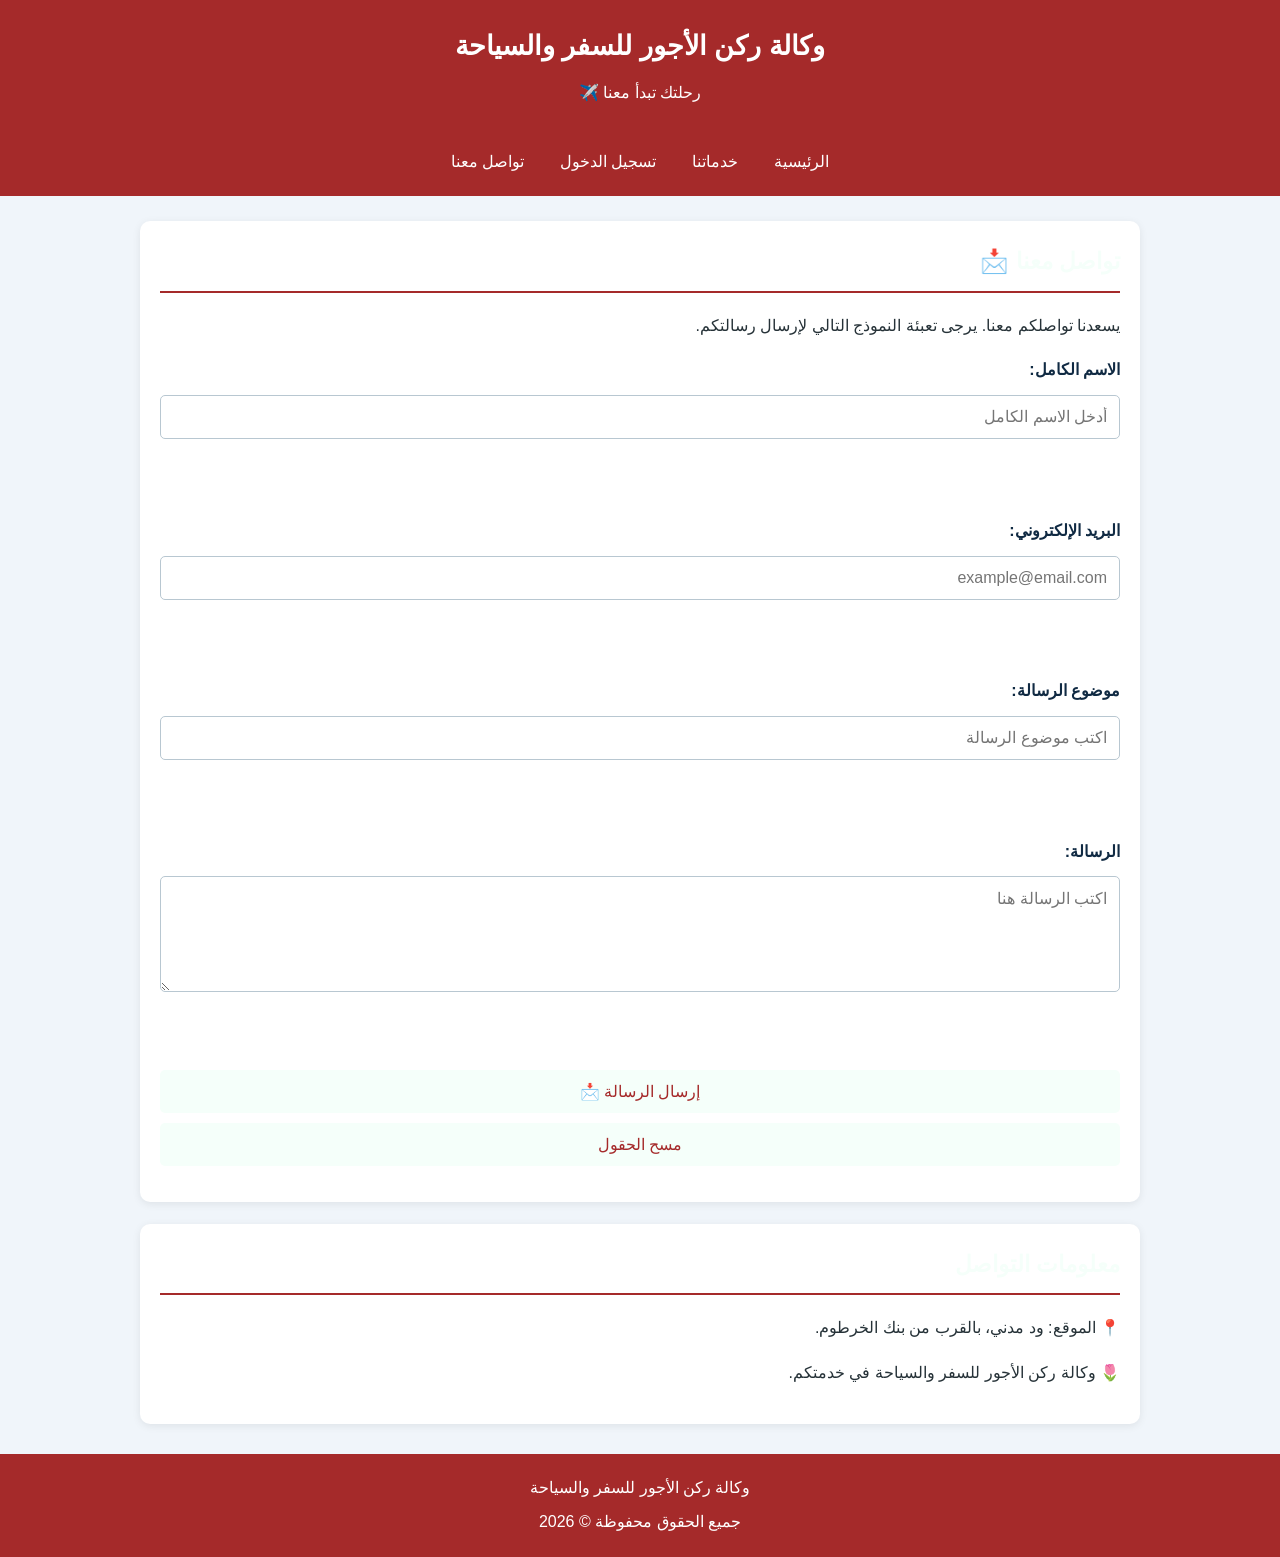
==== commit 9b5c2513: "Update contact.html" ====
--- a/contact.html
+++ b/contact.html
@@ -1,10 +1,11 @@
-<!DOCTYPE html><html lang="ar" dir="rtl"><head>
+<!DOCTYPE html><html lang="ar" dir="rtl">
+<head>
     <meta charset="UTF-8">
-    <meta name="viewport" content="width=device-width, initial-scale=1.0"><title>تواصل معنا - وكالة ركن الأجور</title>
-
-<link rel="stylesheet" href="CSS/style.css">
-
-</head><body><header>
+    <meta name="viewport" content="width=device-width, initial-scale=1.0">
+    <title>تواصل معنا - وكالة ركن الأجور</title>
+    <link rel="stylesheet" href="CSS/style.css">
+</head>
+<body><header>
     <h1>وكالة ركن الأجور للسفر والسياحة</h1>
     <p>رحلتك تبدأ معنا ✈️</p>
 </header><nav>
@@ -12,12 +13,11 @@
     <a href="services.html">خدماتنا</a>
     <a href="login.html">تسجيل الدخول</a>
     <a href="contact.html">تواصل معنا</a>
-</nav><main><section>
-    <h2>تواصل معنا 📩</h2>
-
-    <p>
+</nav><main>
+    <section>
+        <h2>تواصل معنا 📩</h2>    <p>
         يسعدنا تواصلكم معنا.
-        املؤوا النموذج التالي وسنتلقى بيانات رسالتكم.
+        يرجى تعبئة النموذج التالي لإرسال رسالتكم.
     </p>
 
     <form id="contactForm">
@@ -26,7 +26,7 @@
         <input
             type="text"
             id="name"
-            placeholder="أدخلي اسمك الكامل"
+            placeholder="أدخل الاسم الكامل"
             required
         >
 
@@ -46,7 +46,7 @@
         <input
             type="text"
             id="subject"
-            placeholder="اكتبي موضوع الرسالة"
+            placeholder="اكتب موضوع الرسالة"
             required
         >
 
@@ -56,20 +56,18 @@
         <textarea
             id="message"
             rows="5"
-            placeholder="اكتبي رسالتك هنا"
+            placeholder="اكتب الرسالة هنا"
             required
         ></textarea>
 
         <br><br>
 
         <button type="submit">إرسال الرسالة 📩</button>
-
         <button type="reset">مسح الحقول</button>
 
     </form>
 
     <p id="result"></p>
-
 </section>
 
 <section>
@@ -84,7 +82,6 @@
     <p>وكالة ركن الأجور للسفر والسياحة</p>
     <p>جميع الحقوق محفوظة &copy; 2026</p>
 </footer><script>
-
 document.getElementById("contactForm").addEventListener("submit", function(event) {
 
     event.preventDefault();
@@ -95,22 +92,18 @@
     let message = document.getElementById("message").value.trim();
 
     if (name === "" || email === "" || subject === "" || message === "") {
-
-        alert("من فضلك املئي جميع الحقول ❤️");
+        alert("يرجى تعبئة جميع الحقول ❤️");
         return;
-
     }
 
     document.getElementById("result").textContent =
-        "شكراً لكِ يا " + name +
-        " ❤️ تم التحقق من بيانات رسالتك بنجاح!";
+        "شكراً لك " + name +
+        " ❤️ تم التحقق من بيانات الرسالة بنجاح!";
 
-    alert("شكراً لتواصلك مع وكالة ركن الأجور! ❤️");
+    alert("شكراً لتواصلكم مع وكالة ركن الأجور! ❤️");
 
     document.getElementById("contactForm").reset();
 
 });
-
-</script>
-</body>
-        </html>
+</script></body>
+    </html>
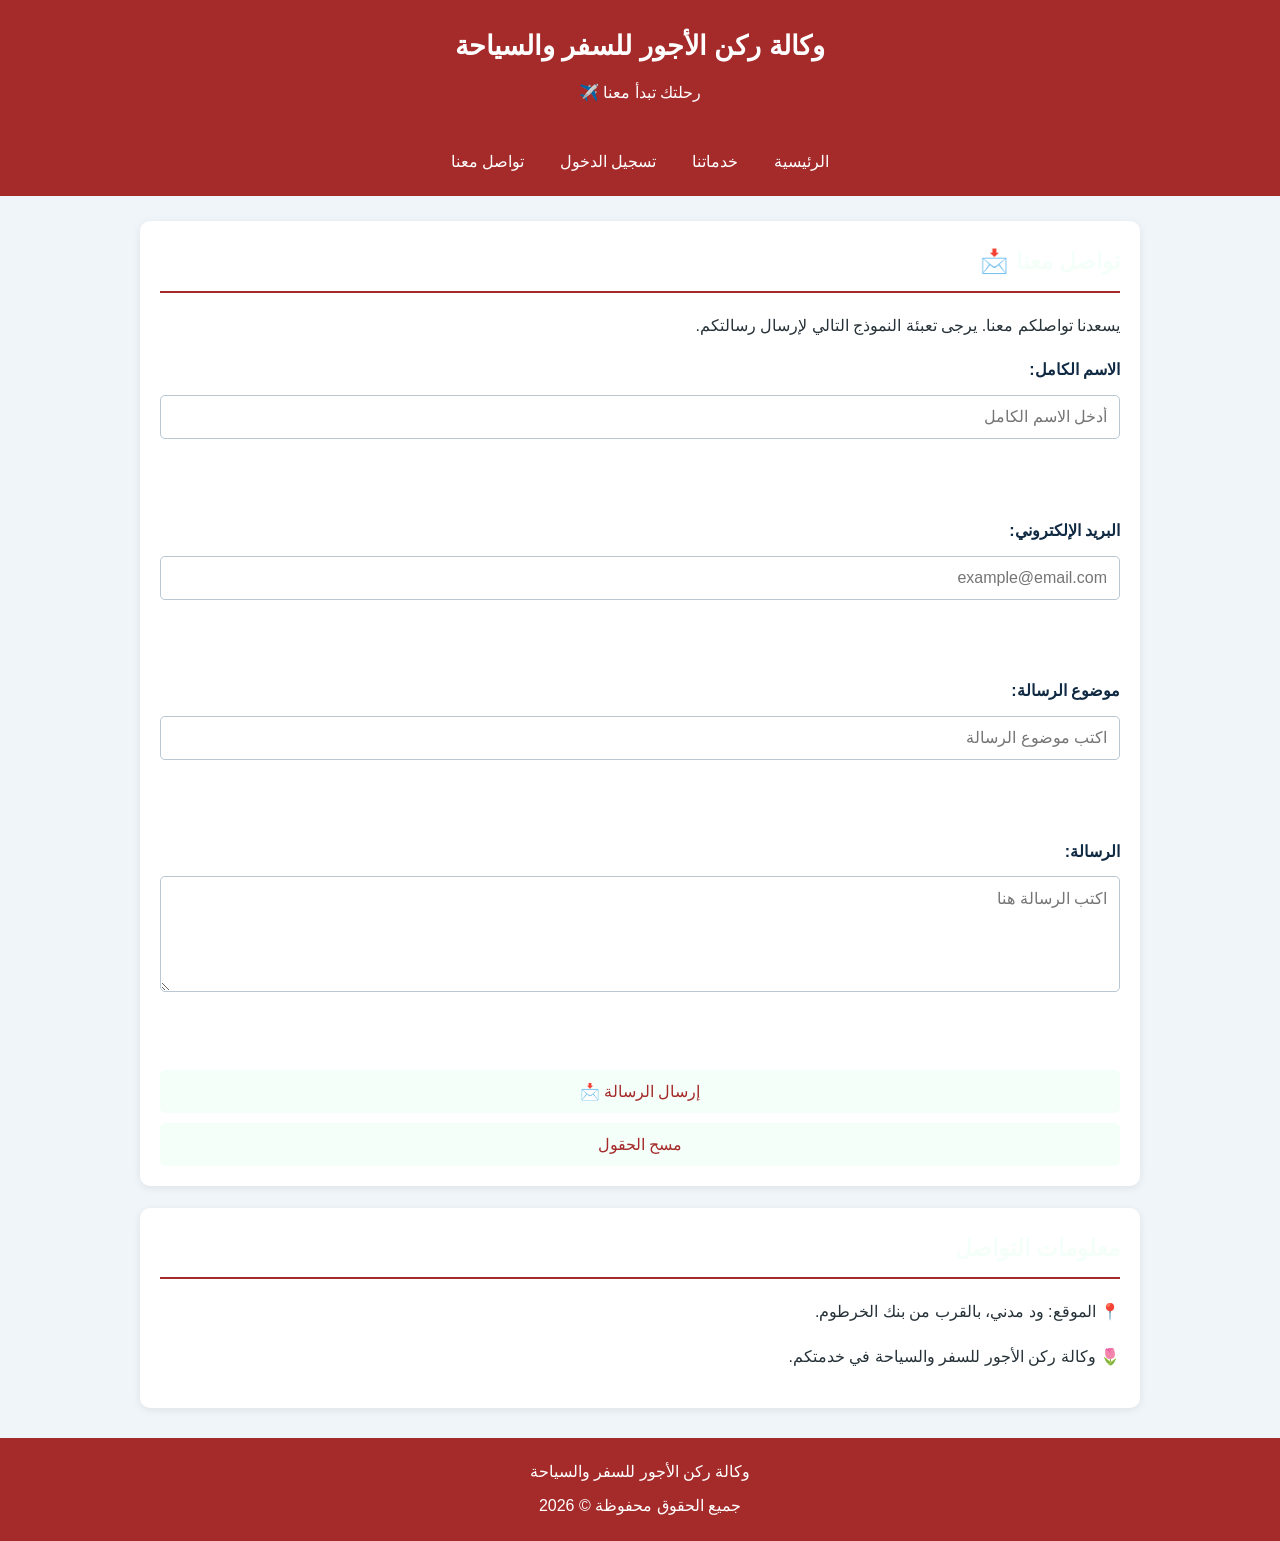
==== commit 65b8afed: "Update contact.html" ====
--- a/contact.html
+++ b/contact.html
@@ -1,109 +1,73 @@
-<!DOCTYPE html><html lang="ar" dir="rtl">
+<!DOCTYPE html>
+<html lang="ar" dir="rtl">
 <head>
     <meta charset="UTF-8">
     <meta name="viewport" content="width=device-width, initial-scale=1.0">
     <title>تواصل معنا - وكالة ركن الأجور</title>
     <link rel="stylesheet" href="CSS/style.css">
 </head>
-<body><header>
+<body>
+
+<header>
     <h1>وكالة ركن الأجور للسفر والسياحة</h1>
     <p>رحلتك تبدأ معنا ✈️</p>
-</header><nav>
+</header>
+
+<nav>
     <a href="index.html">الرئيسية</a>
     <a href="services.html">خدماتنا</a>
     <a href="login.html">تسجيل الدخول</a>
     <a href="contact.html">تواصل معنا</a>
-</nav><main>
+</nav>
+
+<main>
     <section>
-        <h2>تواصل معنا 📩</h2>    <p>
-        يسعدنا تواصلكم معنا.
-        يرجى تعبئة النموذج التالي لإرسال رسالتكم.
-    </p>
+        <h2>تواصل معنا 📩</h2>
+        <p>يسعدنا تواصلكم معنا. يرجى تعبئة النموذج التالي لإرسال رسالتكم.</p>
 
-    <form id="contactForm">
+        <form action="PHP/contact.php" method="POST">
 
-        <label for="name">الاسم الكامل:</label>
-        <input
-            type="text"
-            id="name"
-            placeholder="أدخل الاسم الكامل"
-            required
-        >
+            <label for="name">الاسم الكامل:</label>
+            <input type="text" id="name" name="name"
+                   placeholder="أدخل الاسم الكامل" required>
 
-        <br><br>
+            <br><br>
 
-        <label for="email">البريد الإلكتروني:</label>
-        <input
-            type="email"
-            id="email"
-            placeholder="example@email.com"
-            required
-        >
+            <label for="email">البريد الإلكتروني:</label>
+            <input type="email" id="email" name="email"
+                   placeholder="example@email.com" required>
 
-        <br><br>
+            <br><br>
 
-        <label for="subject">موضوع الرسالة:</label>
-        <input
-            type="text"
-            id="subject"
-            placeholder="اكتب موضوع الرسالة"
-            required
-        >
+            <label for="subject">موضوع الرسالة:</label>
+            <input type="text" id="subject" name="subject"
+                   placeholder="اكتب موضوع الرسالة" required>
 
-        <br><br>
+            <br><br>
 
-        <label for="message">الرسالة:</label>
-        <textarea
-            id="message"
-            rows="5"
-            placeholder="اكتب الرسالة هنا"
-            required
-        ></textarea>
+            <label for="message">الرسالة:</label>
+            <textarea id="message" name="message" rows="5"
+                      placeholder="اكتب الرسالة هنا" required></textarea>
 
-        <br><br>
+            <br><br>
 
-        <button type="submit">إرسال الرسالة 📩</button>
-        <button type="reset">مسح الحقول</button>
+            <button type="submit">إرسال الرسالة 📩</button>
+            <button type="reset">مسح الحقول</button>
 
-    </form>
+        </form>
+    </section>
 
-    <p id="result"></p>
-</section>
+    <section>
+        <h2>معلومات التواصل</h2>
+        <p>📍 الموقع: ود مدني، بالقرب من بنك الخرطوم.</p>
+        <p>🌷 وكالة ركن الأجور للسفر والسياحة في خدمتكم.</p>
+    </section>
+</main>
 
-<section>
-    <h2>معلومات التواصل</h2>
-
-    <p>📍 الموقع: ود مدني، بالقرب من بنك الخرطوم.</p>
-
-    <p>🌷 وكالة ركن الأجور للسفر والسياحة في خدمتكم.</p>
-</section>
-
-</main><footer>
+<footer>
     <p>وكالة ركن الأجور للسفر والسياحة</p>
     <p>جميع الحقوق محفوظة &copy; 2026</p>
-</footer><script>
-document.getElementById("contactForm").addEventListener("submit", function(event) {
+</footer>
 
-    event.preventDefault();
-
-    let name = document.getElementById("name").value.trim();
-    let email = document.getElementById("email").value.trim();
-    let subject = document.getElementById("subject").value.trim();
-    let message = document.getElementById("message").value.trim();
-
-    if (name === "" || email === "" || subject === "" || message === "") {
-        alert("يرجى تعبئة جميع الحقول ❤️");
-        return;
-    }
-
-    document.getElementById("result").textContent =
-        "شكراً لك " + name +
-        " ❤️ تم التحقق من بيانات الرسالة بنجاح!";
-
-    alert("شكراً لتواصلكم مع وكالة ركن الأجور! ❤️");
-
-    document.getElementById("contactForm").reset();
-
-});
-</script></body>
+</body>
     </html>
